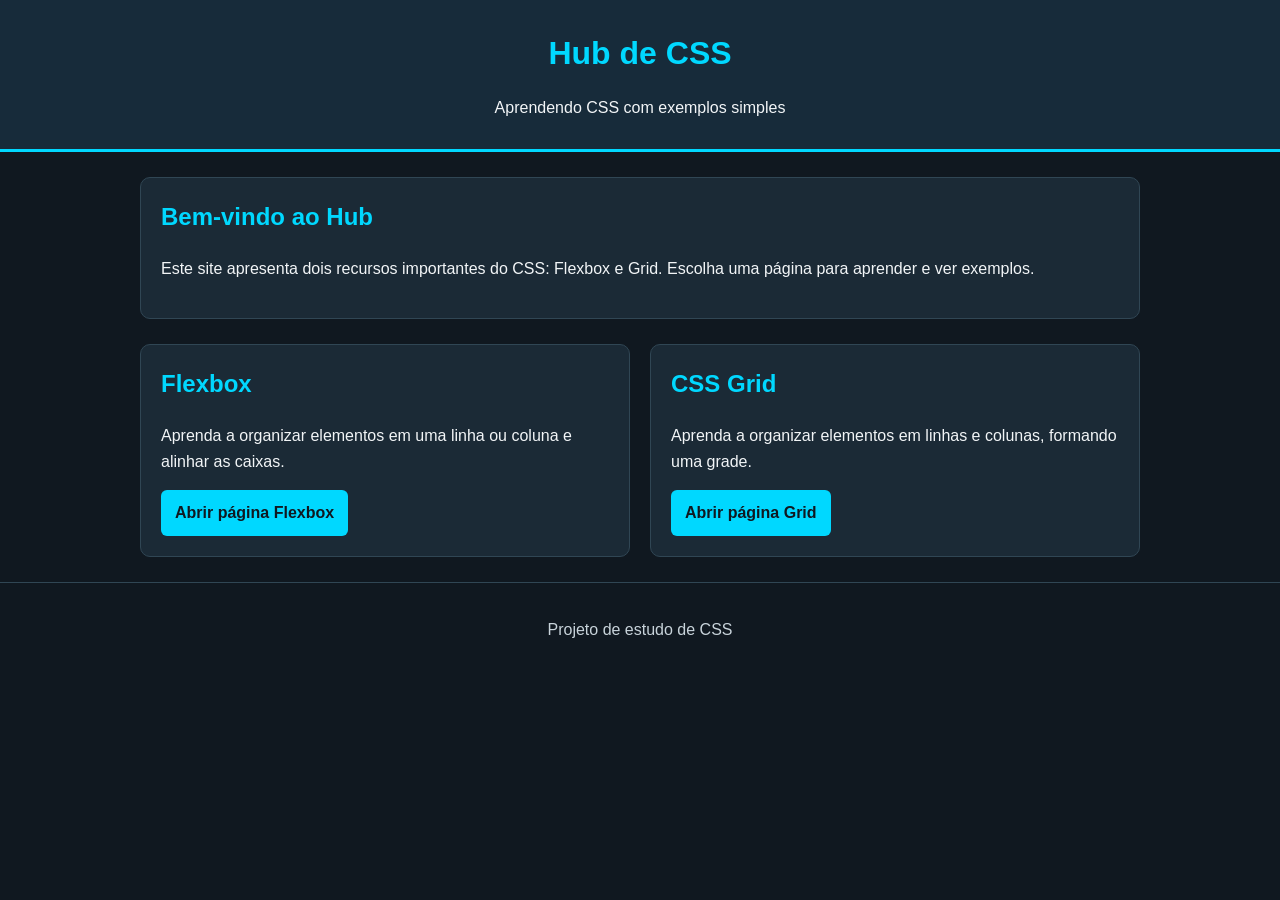
==== index.html @ 094ed354 "Adiciona paginas Flexbox e Grid" ====
<!DOCTYPE html>
<html lang="pt-BR">
<head>
    <meta charset="UTF-8">
    <meta name="viewport" content="width=device-width, initial-scale=1.0">
    <title>Hub de CSS</title>
    <link rel="stylesheet" href="style.css">
</head>
<body>
    <header>
        <h1>Hub de CSS</h1>
        <p>Aprendendo CSS com exemplos simples</p>
    </header>

    <main>
        <section class="introducao">
            <h2>Bem-vindo ao Hub</h2>
            <p>Este site apresenta dois recursos importantes do CSS: Flexbox e Grid. Escolha uma página para aprender e ver exemplos.</p>
        </section>

        <section class="cartoes">
            <article class="cartao">
                <h2>Flexbox</h2>
                <p>Aprenda a organizar elementos em uma linha ou coluna e alinhar as caixas.</p>
                <a class="botao" href="flexbox.html">Abrir página Flexbox</a>
            </article>

            <article class="cartao">
                <h2>CSS Grid</h2>
                <p>Aprenda a organizar elementos em linhas e colunas, formando uma grade.</p>
                <a class="botao" href="grid.html">Abrir página Grid</a>
            </article>
        </section>
    </main>

    <footer>
        <p>Projeto de estudo de CSS</p>
    </footer>
</body>
</html>
---- style.css ----
/* Estilos gerais do site */
* {
    box-sizing: border-box;
}

body {
    margin: 0;
    font-family: Arial, sans-serif;
    background: #101820;
    color: #f2f5f7;
    line-height: 1.6;
}

header {
    background: #172b3a;
    text-align: center;
    padding: 28px 15px;
    border-bottom: 3px solid #00d8ff;
}

header h1 {
    margin: 0;
    color: #00d8ff;
}

header p {
    margin-bottom: 0;
}

main {
    width: 90%;
    max-width: 1000px;
    margin: 25px auto;
}

section {
    margin-bottom: 25px;
}

.introducao, .cartao, .conteudo {
    background: #1b2a36;
    padding: 20px;
    border-radius: 10px;
    border: 1px solid #304654;
}

h2 {
    color: #00d8ff;
    margin-top: 0;
}

.cartoes {
    display: flex;
    gap: 20px;
    flex-wrap: wrap;
}

.cartao {
    flex: 1;
    min-width: 250px;
}

.botao, .voltar {
    display: inline-block;
    background: #00d8ff;
    color: #101820;
    padding: 10px 14px;
    border-radius: 6px;
    text-decoration: none;
    font-weight: bold;
}

.botao:hover, .voltar:hover {
    background: #8beeff;
}

a {
    color: #8beeff;
}

.voltar {
    margin-top: 10px;
}

.exemplo-flex {
    display: flex;
    justify-content: center;
    align-items: center;
    gap: 10px;
    flex-wrap: wrap;
    background: #101820;
    padding: 15px;
    min-height: 150px;
    border: 1px dashed #8beeff;
    border-radius: 8px;
}

.caixa {
    background: #00d8ff;
    color: #101820;
    width: 75px;
    height: 65px;
    display: flex;
    justify-content: center;
    align-items: center;
    border-radius: 6px;
    font-weight: bold;
}

.exemplo-grid {
    display: grid;
    grid-template-columns: repeat(3, 1fr);
    gap: 10px;
    background: #101820;
    padding: 15px;
    border: 1px dashed #8beeff;
    border-radius: 8px;
}

.item-grid {
    background: #00d8ff;
    color: #101820;
    text-align: center;
    padding: 20px 5px;
    border-radius: 6px;
    font-weight: bold;
}

pre {
    background: #0b1117;
    color: #eaf6ff;
    padding: 15px;
    border-radius: 8px;
    overflow-x: auto;
    border-left: 3px solid #00d8ff;
}

code {
    font-family: Consolas, monospace;
}

.nota {
    background: #243b4a;
    padding: 12px;
    border-radius: 6px;
}

footer {
    text-align: center;
    padding: 18px;
    color: #c8d3da;
    border-top: 1px solid #304654;
}

@media (max-width: 600px) {
    main {
        width: 94%;
    }

    .exemplo-grid {
        grid-template-columns: repeat(2, 1fr);
    }
}
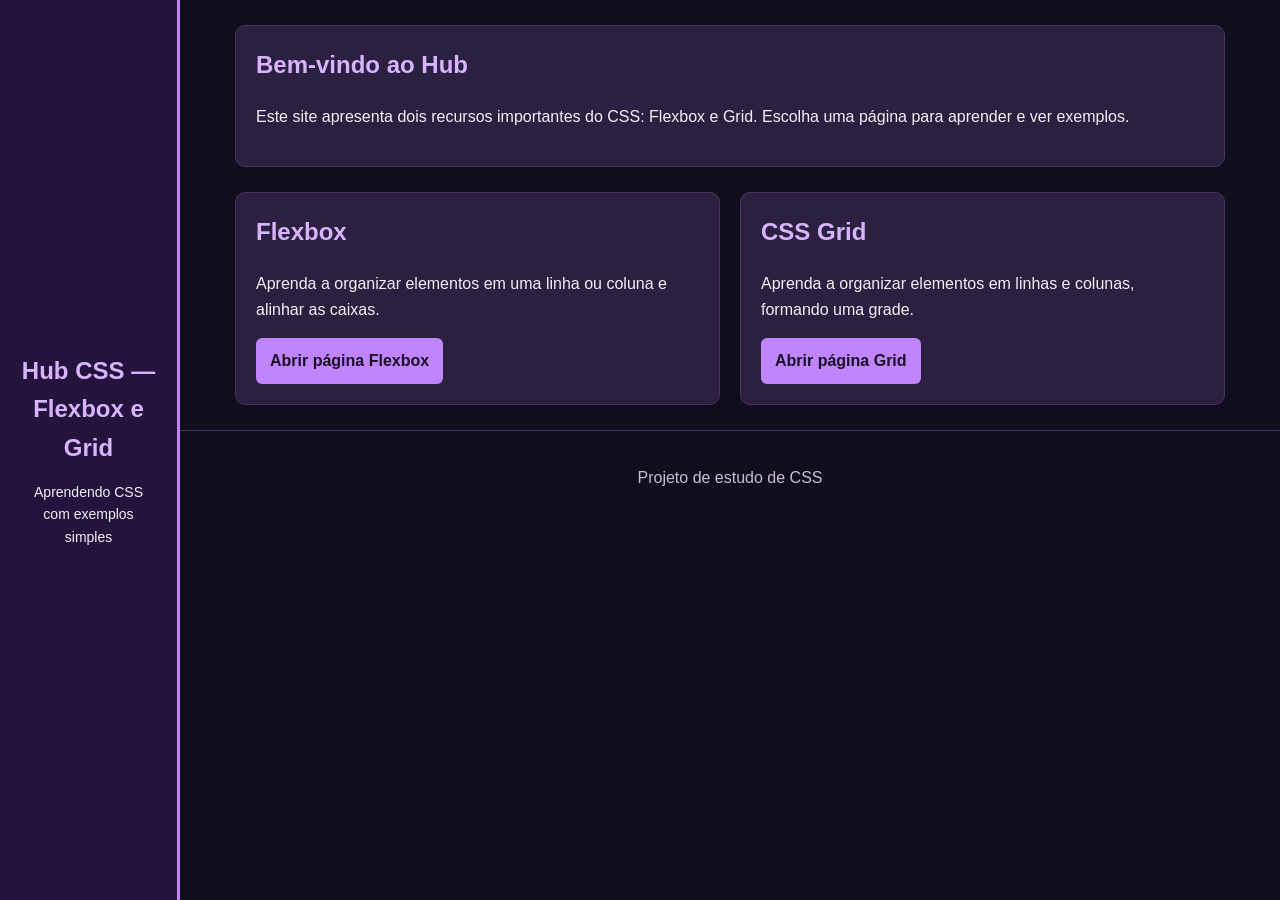
==== commit 9186f3cb: "Atualiza titulo da pagina inicial" ====
--- a/index.html
+++ b/index.html
@@ -8,7 +8,7 @@
 </head>
 <body>
     <header>
-        <h1>Hub de CSS</h1>
+       <h1>Hub CSS — Flexbox e Grid</h1>
         <p>Aprendendo CSS com exemplos simples</p>
     </header>
 
--- a/style.css
+++ b/style.css
@@ -6,21 +6,21 @@
 body {
     margin: 0;
     font-family: Arial, sans-serif;
-    background: #101820;
-    color: #f2f5f7;
+    background: #100D1C;
+    color: #f2f0f7;
     line-height: 1.6;
 }
 
 header {
-    background: #172b3a;
+    background: #24143D;
     text-align: center;
     padding: 28px 15px;
-    border-bottom: 3px solid #00d8ff;
+    border-bottom: 3px solid #C084FC;
 }
 
 header h1 {
     margin: 0;
-    color: #00d8ff;
+    color: #D8B4FE;
 }
 
 header p {
@@ -38,14 +38,14 @@
 }
 
 .introducao, .cartao, .conteudo {
-    background: #1b2a36;
+    background: #2B2040;
     padding: 20px;
     border-radius: 10px;
-    border: 1px solid #304654;
+    border: 1px solid #49315F;
 }
 
 h2 {
-    color: #00d8ff;
+    color: #D8B4FE;
     margin-top: 0;
 }
 
@@ -62,8 +62,8 @@
 
 .botao, .voltar {
     display: inline-block;
-    background: #00d8ff;
-    color: #101820;
+    background: #C084FC;
+    color: #190F26;
     padding: 10px 14px;
     border-radius: 6px;
     text-decoration: none;
@@ -71,11 +71,11 @@
 }
 
 .botao:hover, .voltar:hover {
-    background: #8beeff;
+    background: #D8B4FE;
 }
 
 a {
-    color: #8beeff;
+    color: #D8B4FE;
 }
 
 .voltar {
@@ -88,16 +88,16 @@
     align-items: center;
     gap: 10px;
     flex-wrap: wrap;
-    background: #101820;
+    background: #100D1C;
     padding: 15px;
     min-height: 150px;
-    border: 1px dashed #8beeff;
+    border: 1px dashed #C084FC;
     border-radius: 8px;
 }
 
 .caixa {
-    background: #00d8ff;
-    color: #101820;
+    background: #C084FC;
+    color: #190F26;
     width: 75px;
     height: 65px;
     display: flex;
@@ -111,15 +111,15 @@
     display: grid;
     grid-template-columns: repeat(3, 1fr);
     gap: 10px;
-    background: #101820;
+    background: #100D1C;
     padding: 15px;
-    border: 1px dashed #8beeff;
+    border: 1px dashed #C084FC;
     border-radius: 8px;
 }
 
 .item-grid {
-    background: #00d8ff;
-    color: #101820;
+    background: #C084FC;
+    color: #190F26;
     text-align: center;
     padding: 20px 5px;
     border-radius: 6px;
@@ -127,12 +127,12 @@
 }
 
 pre {
-    background: #0b1117;
-    color: #eaf6ff;
+    background: #0B0812;
+    color: #F3E8FF;
     padding: 15px;
     border-radius: 8px;
     overflow-x: auto;
-    border-left: 3px solid #00d8ff;
+    border-left: 3px solid #C084FC;
 }
 
 code {
@@ -140,7 +140,7 @@
 }
 
 .nota {
-    background: #243b4a;
+    background: #38264D;
     padding: 12px;
     border-radius: 6px;
 }
@@ -148,11 +148,51 @@
 footer {
     text-align: center;
     padding: 18px;
-    color: #c8d3da;
-    border-top: 1px solid #304654;
-}
-
-@media (max-width: 600px) {
+    color: #C9BED8;
+    border-top: 1px solid #49315F;
+}
+
+/* Barra lateral */
+@media (min-width: 900px) {
+    body {
+        padding-left: 180px;
+    }
+
+    header {
+        position: fixed;
+        left: 0;
+        top: 0;
+        width: 180px;
+        height: 100vh;
+        display: flex;
+        flex-direction: column;
+        justify-content: center;
+        align-items: center;
+        padding: 20px;
+        border-bottom: none;
+        border-right: 3px solid #C084FC;
+    }
+
+    header h1 {
+        font-size: 24px;
+        overflow-wrap: anywhere;
+    }
+
+    header p {
+        font-size: 14px;
+    }
+
+    header .voltar {
+        font-size: 13px;
+        text-align: center;
+    }
+
+    main {
+        width: 90%;
+    }
+}
+
+@media (max-width: 899px) {
     main {
         width: 94%;
     }
@@ -160,4 +200,4 @@
     .exemplo-grid {
         grid-template-columns: repeat(2, 1fr);
     }
-}
+}
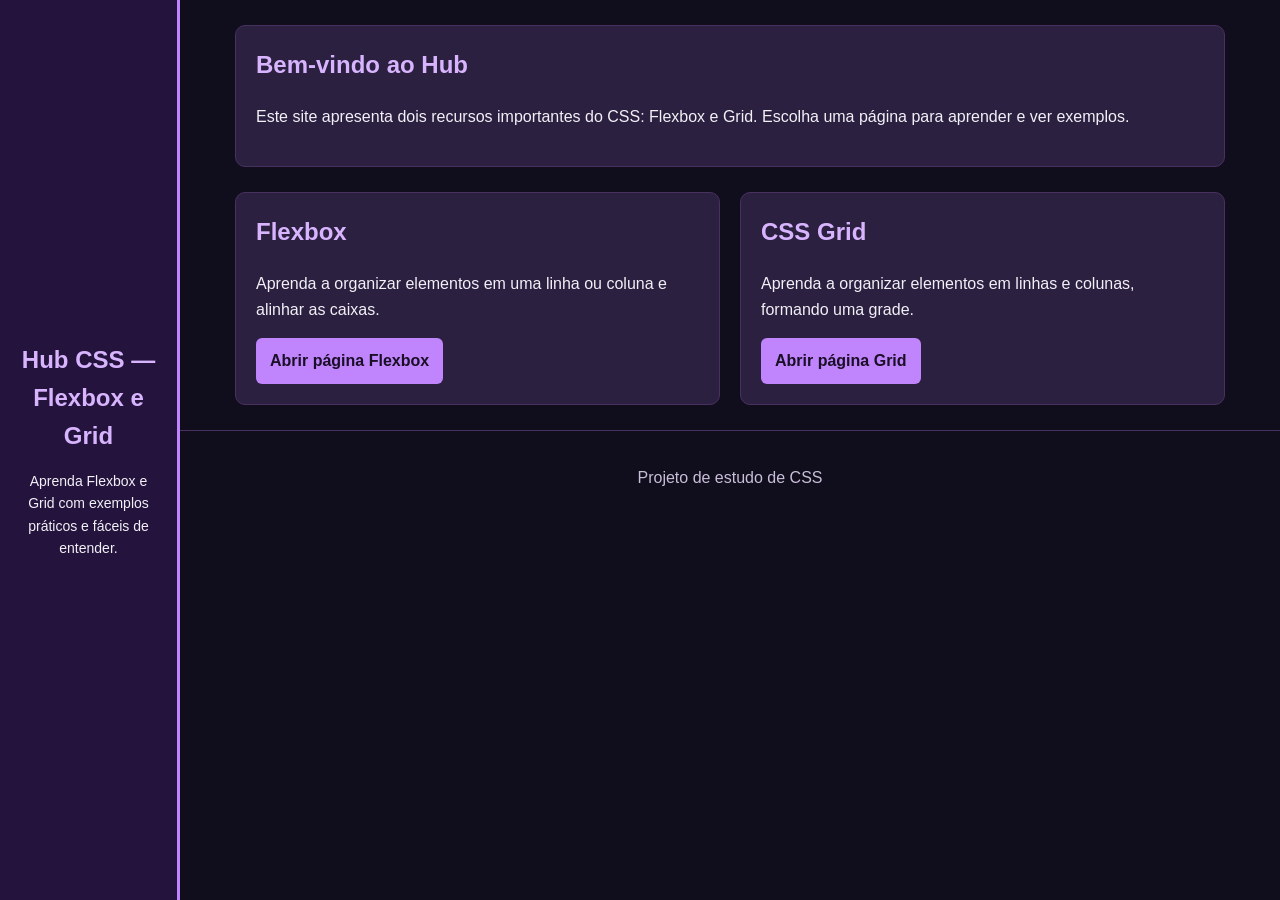
==== commit 9f900cb4: "Melhora descricao da pagina inicial" ====
--- a/index.html
+++ b/index.html
@@ -9,7 +9,7 @@
 <body>
     <header>
        <h1>Hub CSS — Flexbox e Grid</h1>
-        <p>Aprendendo CSS com exemplos simples</p>
+        <p>Aprenda Flexbox e Grid com exemplos práticos e fáceis de entender.</p>
     </header>
 
     <main>
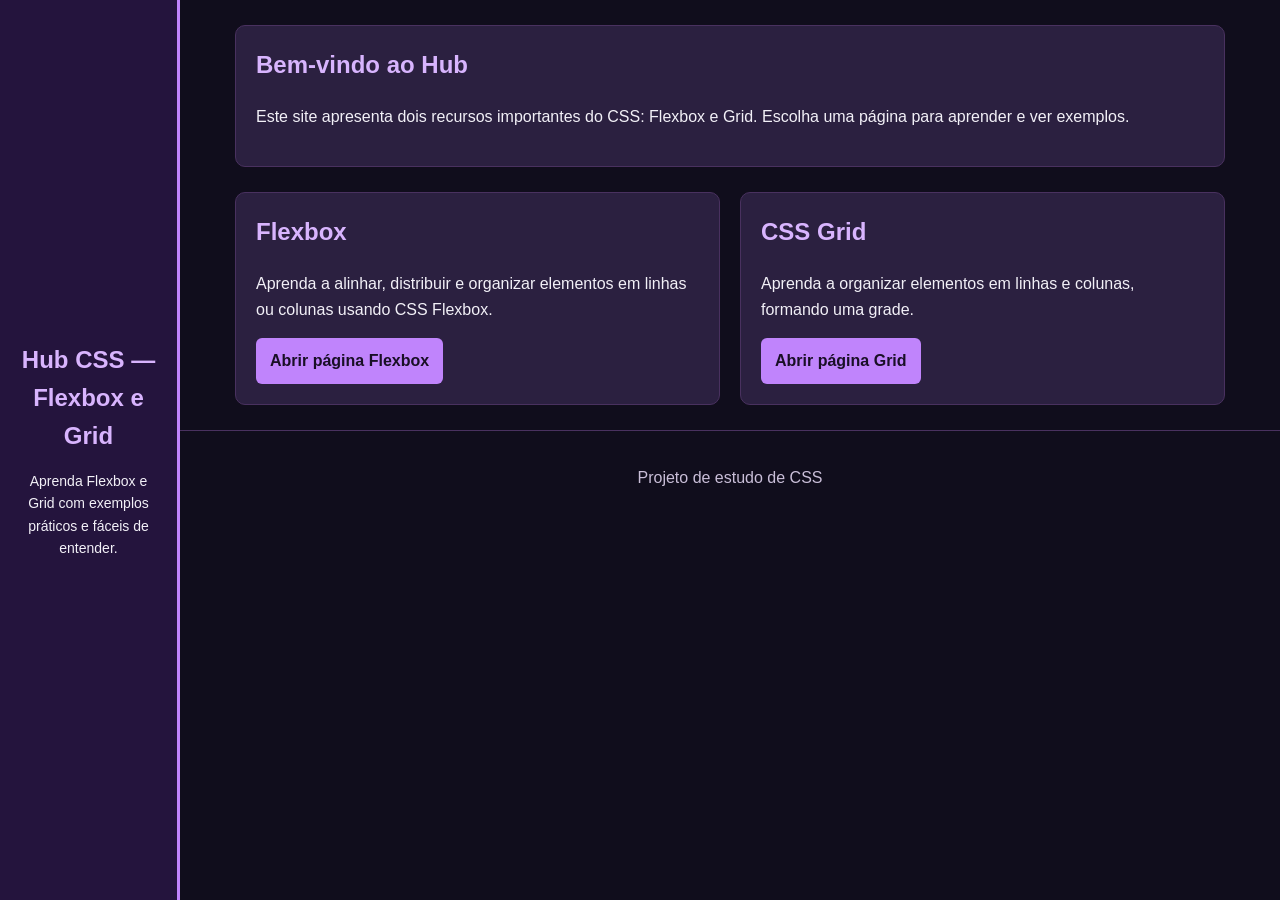
==== commit 9bf754e4: "Melhora descricao do cartao Flexbox" ====
--- a/index.html
+++ b/index.html
@@ -21,7 +21,7 @@
         <section class="cartoes">
             <article class="cartao">
                 <h2>Flexbox</h2>
-                <p>Aprenda a organizar elementos em uma linha ou coluna e alinhar as caixas.</p>
+              <p>Aprenda a alinhar, distribuir e organizar elementos em linhas ou colunas usando CSS Flexbox.</p>
                 <a class="botao" href="flexbox.html">Abrir página Flexbox</a>
             </article>
 
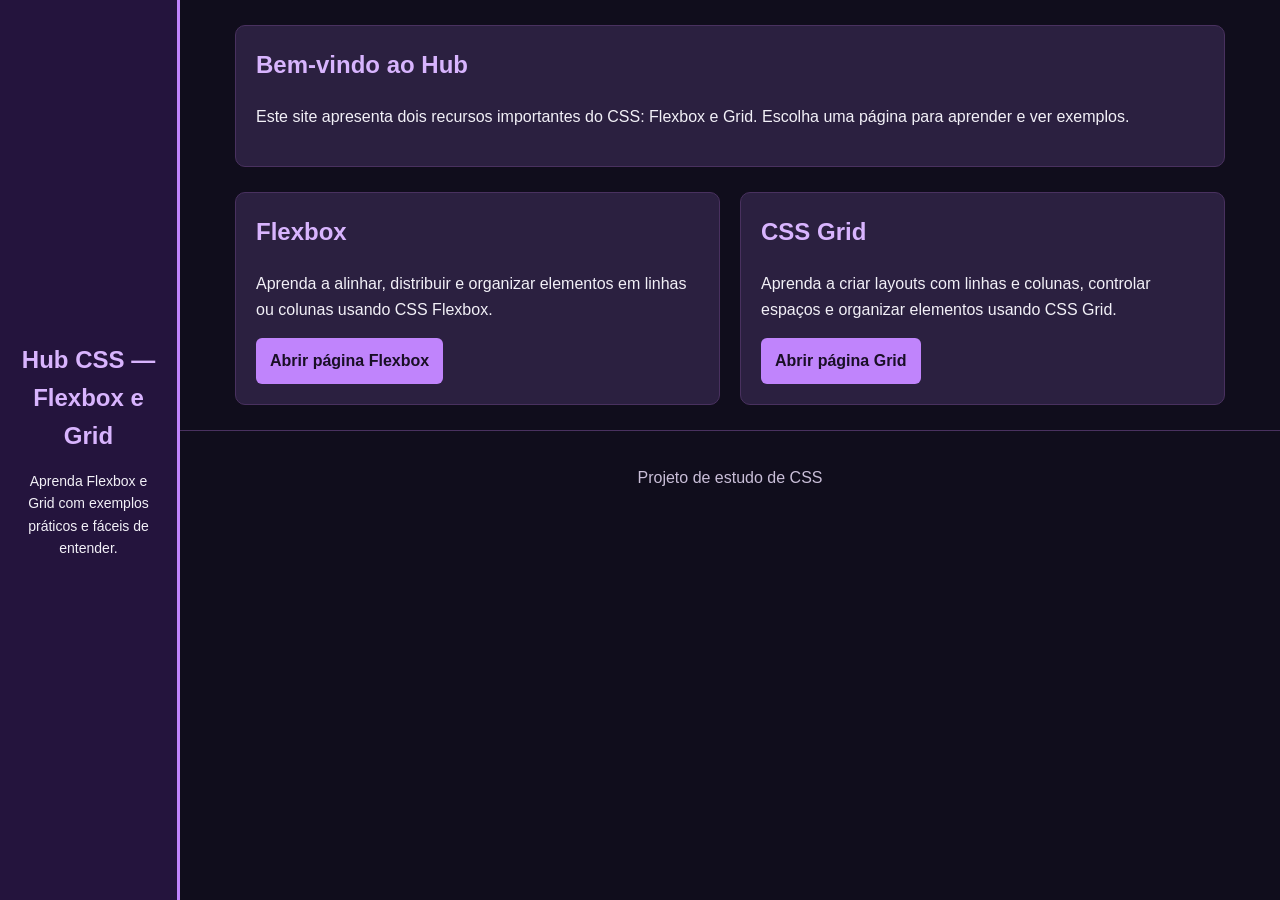
==== commit f47829b0: "Melhora descricao do cartao Grid" ====
--- a/index.html
+++ b/index.html
@@ -27,7 +27,7 @@
 
             <article class="cartao">
                 <h2>CSS Grid</h2>
-                <p>Aprenda a organizar elementos em linhas e colunas, formando uma grade.</p>
+                <p>Aprenda a criar layouts com linhas e colunas, controlar espaços e organizar elementos usando CSS Grid.</p>
                 <a class="botao" href="grid.html">Abrir página Grid</a>
             </article>
         </section>
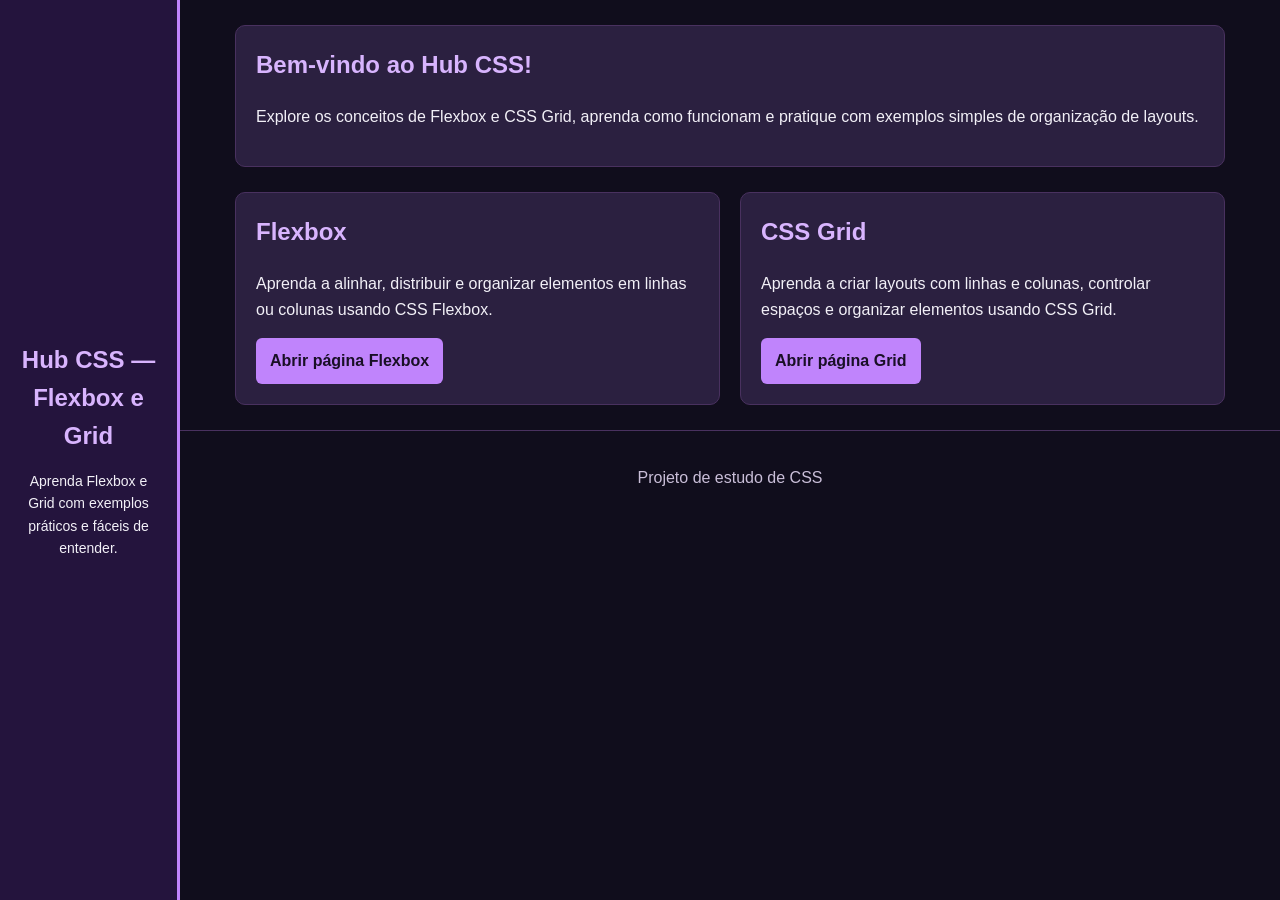
==== commit b2890692: "Melhora texto de apresentacao do hub" ====
--- a/index.html
+++ b/index.html
@@ -14,10 +14,9 @@
 
     <main>
         <section class="introducao">
-            <h2>Bem-vindo ao Hub</h2>
-            <p>Este site apresenta dois recursos importantes do CSS: Flexbox e Grid. Escolha uma página para aprender e ver exemplos.</p>
-        </section>
-
+    <h2>Bem-vindo ao Hub CSS!</h2>
+    <p>Explore os conceitos de Flexbox e CSS Grid, aprenda como funcionam e pratique com exemplos simples de organização de layouts.</p>
+</section>
         <section class="cartoes">
             <article class="cartao">
                 <h2>Flexbox</h2>
